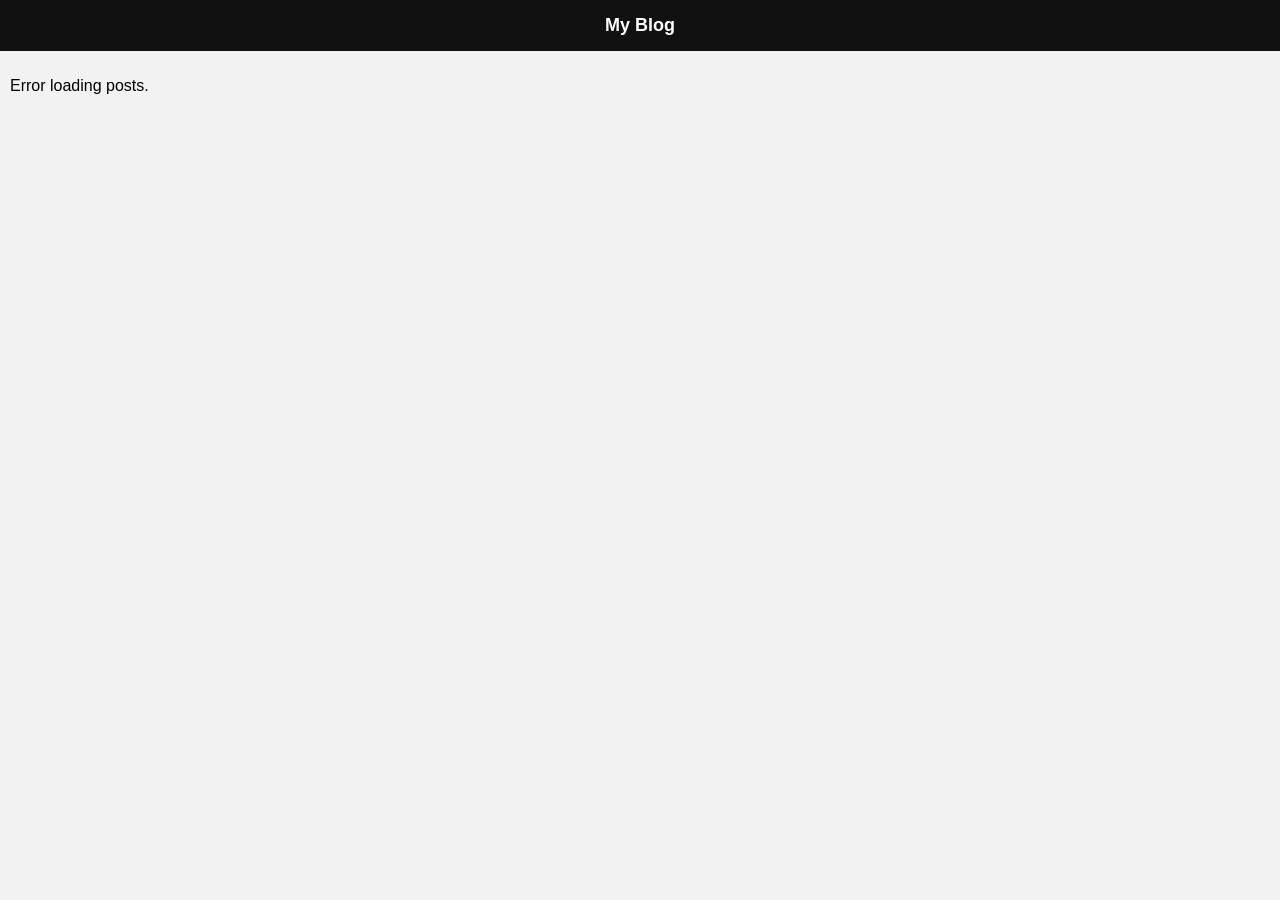
==== myblog.html @ b30ae97d "Update myblog.html" ====
<!DOCTYPE html>
<html>
<head>
  <title>My Blog App</title>
  <meta name="viewport" content="width=device-width, initial-scale=1.0">

  <style>
    body {
      margin: 0;
      font-family: Arial, sans-serif;
      background: #f2f2f2;
    }

    /* Top App Bar */
    .app-bar {
      background: #111;
      color: #fff;
      padding: 15px;
      text-align: center;
      font-size: 18px;
      font-weight: bold;
      position: sticky;
      top: 0;
    }

    /* Container */
    .container {
      padding: 10px;
    }

    /* Post Card */
    .card {
      background: #fff;
      border-radius: 15px;
      margin-bottom: 15px;
      padding: 12px;
      box-shadow: 0 2px 8px rgba(0,0,0,0.1);
      transition: 0.2s;
    }

    .card:active {
      transform: scale(0.98);
    }

    .title {
      font-size: 16px;
      font-weight: bold;
      margin-bottom: 8px;
    }

    .title a {
      text-decoration: none;
      color: #111;
    }

    .desc {
      font-size: 13px;
      color: #555;
      line-height: 1.4;
    }

    .btn {
      display: inline-block;
      margin-top: 10px;
      padding: 6px 10px;
      background: #111;
      color: #fff;
      border-radius: 8px;
      font-size: 12px;
      text-decoration: none;
    }

    /* Loading */
    .loading {
      text-align: center;
      padding: 20px;
      color: #777;
    }
  </style>
</head>

<body>

<div class="app-bar">
  My Blog
</div>

<div class="container" id="posts">
  <div class="loading">Loading posts...</div>
</div>

<script>
async function loadPosts() {
  const container = document.getElementById("posts");

  try {
    const res = await fetch("https://zarminhtike.wordpress.com/wp-json/wp/v2/posts");
    const data = await res.json();

    if (!data || data.length === 0) {
      container.innerHTML = "<p>No posts found.</p>";
      return;
    }

    let html = "";

    data.forEach(post => {
      const title = post.title.rendered;
      const link = post.link;

      const content = post.excerpt.rendered;
      const cleanContent = content.replace(/<[^>]*>/g, "");

      html += `
        <div class="card">
          <div class="title">
            <a href="${link}" target="_blank">${title}</a>
          </div>
          <div class="desc">
            ${cleanContent.substring(0, 120)}...
          </div>
          <a class="btn" href="${link}" target="_blank">Read</a>
        </div>
      `;
    });

    container.innerHTML = html;

  } catch (error) {
    container.innerHTML = "<p>Error loading posts.</p>";
    console.error(error);
  }
}

loadPosts();
</script>

</body>
</html>
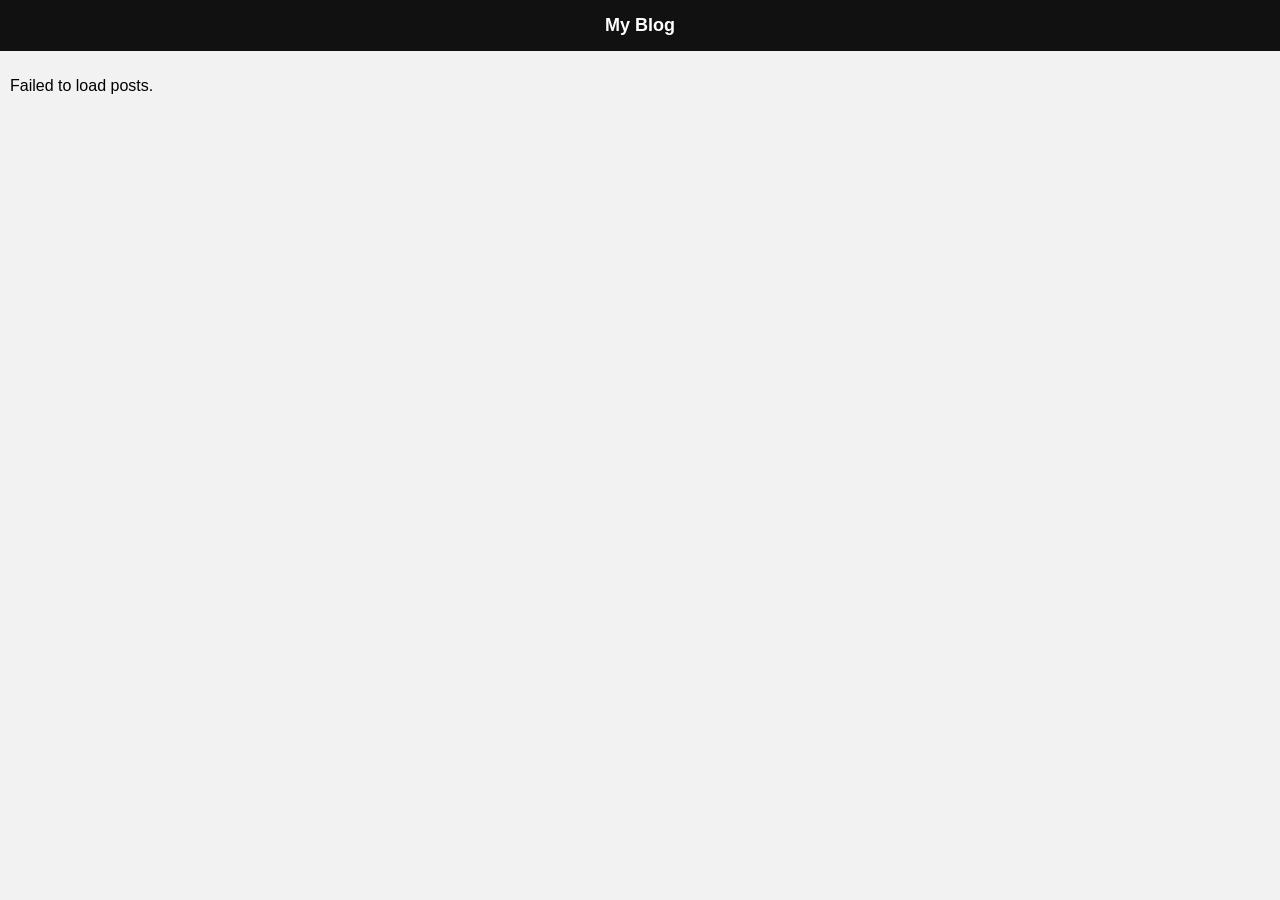
==== commit d4f08ecf: "Update myblog.html" ====
--- a/myblog.html
+++ b/myblog.html
@@ -11,7 +11,6 @@
       background: #f2f2f2;
     }
 
-    /* Top App Bar */
     .app-bar {
       background: #111;
       color: #fff;
@@ -23,12 +22,10 @@
       top: 0;
     }
 
-    /* Container */
     .container {
       padding: 10px;
     }
 
-    /* Post Card */
     .card {
       background: #fff;
       border-radius: 15px;
@@ -38,8 +35,10 @@
       transition: 0.2s;
     }
 
-    .card:active {
-      transform: scale(0.98);
+    .card img {
+      width: 100%;
+      border-radius: 10px;
+      margin-bottom: 8px;
     }
 
     .title {
@@ -70,7 +69,6 @@
       text-decoration: none;
     }
 
-    /* Loading */
     .loading {
       text-align: center;
       padding: 20px;
@@ -94,7 +92,16 @@
   const container = document.getElementById("posts");
 
   try {
-    const res = await fetch("https://zarminhtike.wordpress.com/wp-json/wp/v2/posts");
+    const api = "https://zarminhtike.wordpress.com/wp-json/wp/v2/posts?_embed";
+
+    // Try direct fetch first
+    let res = await fetch(api);
+
+    // If blocked, fallback to proxy
+    if (!res.ok) {
+      res = await fetch("https://api.allorigins.win/raw?url=" + encodeURIComponent(api));
+    }
+
     const data = await res.json();
 
     if (!data || data.length === 0) {
@@ -109,15 +116,21 @@
       const link = post.link;
 
       const content = post.excerpt.rendered;
-      const cleanContent = content.replace(/<[^>]*>/g, "");
+      const clean = content.replace(/<[^>]*>/g, "");
+
+      let image = "";
+      if (post._embedded && post._embedded["wp:featuredmedia"]) {
+        image = post._embedded["wp:featuredmedia"][0].source_url;
+      }
 
       html += `
         <div class="card">
+          ${image ? `<img src="${image}">` : ""}
           <div class="title">
             <a href="${link}" target="_blank">${title}</a>
           </div>
           <div class="desc">
-            ${cleanContent.substring(0, 120)}...
+            ${clean.substring(0, 120)}...
           </div>
           <a class="btn" href="${link}" target="_blank">Read</a>
         </div>
@@ -126,9 +139,9 @@
 
     container.innerHTML = html;
 
-  } catch (error) {
-    container.innerHTML = "<p>Error loading posts.</p>";
-    console.error(error);
+  } catch (err) {
+    container.innerHTML = "<p>Failed to load posts.</p>";
+    console.error("ERROR:", err);
   }
 }
 
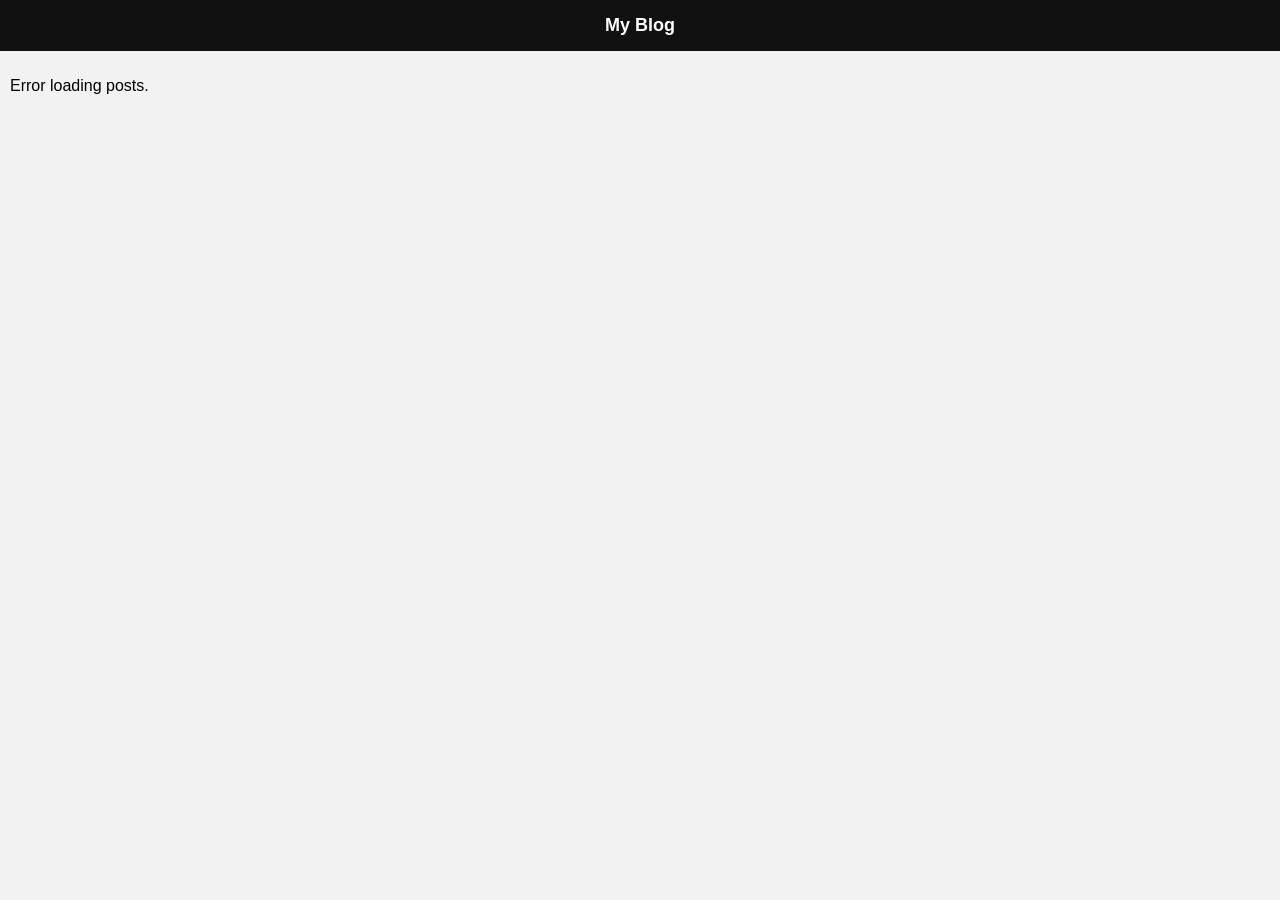
==== commit 3338c923: "Update myblog.html" ====
--- a/myblog.html
+++ b/myblog.html
@@ -35,12 +35,6 @@
       transition: 0.2s;
     }
 
-    .card img {
-      width: 100%;
-      border-radius: 10px;
-      margin-bottom: 8px;
-    }
-
     .title {
       font-size: 16px;
       font-weight: bold;
@@ -76,7 +70,6 @@
     }
   </style>
 </head>
-
 <body>
 
 <div class="app-bar">
@@ -88,49 +81,37 @@
 </div>
 
 <script>
-async function loadPosts() {
+async function loadRSS() {
   const container = document.getElementById("posts");
+  const rssURL = "https://corsproxy.io/?https://zarminhtike.wordpress.com/feed/";
 
   try {
-    const api = "https://zarminhtike.wordpress.com/wp-json/wp/v2/posts?_embed";
+    const response = await fetch(rssURL);
+    const text = await response.text();
+    const parser = new DOMParser();
+    const xml = parser.parseFromString(text, "text/xml");
 
-    // Try direct fetch first
-    let res = await fetch(api);
-
-    // If blocked, fallback to proxy
-    if (!res.ok) {
-      res = await fetch("https://api.allorigins.win/raw?url=" + encodeURIComponent(api));
-    }
-
-    const data = await res.json();
-
-    if (!data || data.length === 0) {
+    const items = xml.querySelectorAll("item");
+    if (items.length === 0) {
       container.innerHTML = "<p>No posts found.</p>";
       return;
     }
 
     let html = "";
 
-    data.forEach(post => {
-      const title = post.title.rendered;
-      const link = post.link;
-
-      const content = post.excerpt.rendered;
-      const clean = content.replace(/<[^>]*>/g, "");
-
-      let image = "";
-      if (post._embedded && post._embedded["wp:featuredmedia"]) {
-        image = post._embedded["wp:featuredmedia"][0].source_url;
-      }
+    items.forEach(item => {
+      const title = item.querySelector("title")?.textContent || "No Title";
+      const link = item.querySelector("link")?.textContent || "#";
+      const description = item.querySelector("description")?.textContent || "";
+      const cleanDesc = description.replace(/<[^>]*>/g, "").substring(0, 120);
 
       html += `
         <div class="card">
-          ${image ? `<img src="${image}">` : ""}
           <div class="title">
             <a href="${link}" target="_blank">${title}</a>
           </div>
           <div class="desc">
-            ${clean.substring(0, 120)}...
+            ${cleanDesc}...
           </div>
           <a class="btn" href="${link}" target="_blank">Read</a>
         </div>
@@ -139,13 +120,13 @@
 
     container.innerHTML = html;
 
-  } catch (err) {
-    container.innerHTML = "<p>Failed to load posts.</p>";
-    console.error("ERROR:", err);
+  } catch (error) {
+    container.innerHTML = "<p>Error loading posts.</p>";
+    console.error(error);
   }
 }
 
-loadPosts();
+loadRSS();
 </script>
 
 </body>
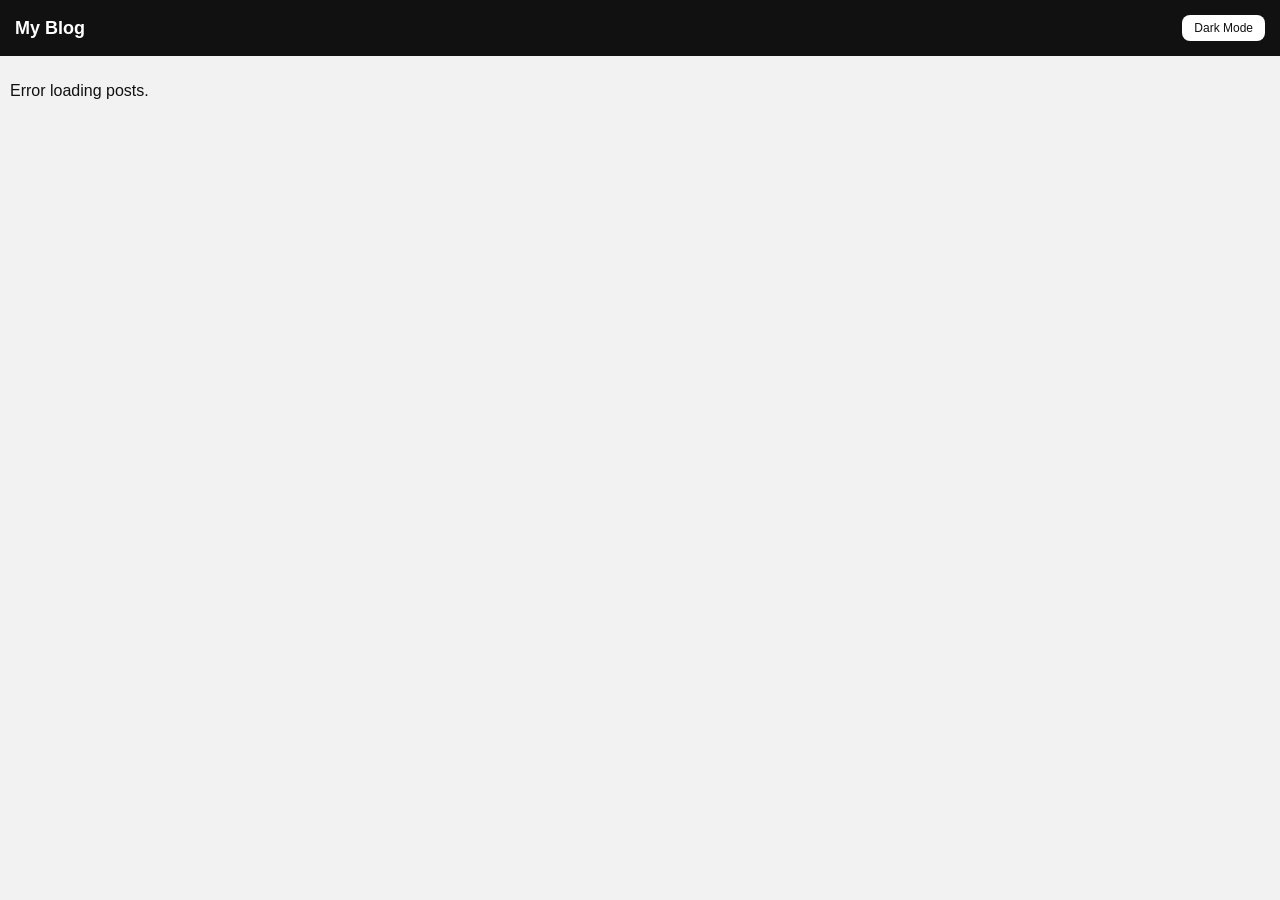
==== commit ba5109d0: "Update myblog.html" ====
--- a/myblog.html
+++ b/myblog.html
@@ -3,23 +3,54 @@
 <head>
   <title>My Blog App</title>
   <meta name="viewport" content="width=device-width, initial-scale=1.0">
+  <style>
+    :root {
+      --bg: #f2f2f2;
+      --text: #111;
+      --card-bg: #fff;
+      --btn-bg: #111;
+      --btn-text: #fff;
+    }
 
-  <style>
+    body.dark-mode {
+      --bg: #121212;
+      --text: #eee;
+      --card-bg: #1e1e1e;
+      --btn-bg: #eee;
+      --btn-text: #111;
+    }
+
     body {
       margin: 0;
       font-family: Arial, sans-serif;
-      background: #f2f2f2;
+      background: var(--bg);
+      color: var(--text);
+      transition: background 0.3s, color 0.3s;
     }
 
     .app-bar {
-      background: #111;
-      color: #fff;
+      background: var(--btn-bg);
+      color: var(--btn-text);
       padding: 15px;
       text-align: center;
       font-size: 18px;
       font-weight: bold;
       position: sticky;
       top: 0;
+      display: flex;
+      justify-content: space-between;
+      align-items: center;
+    }
+
+    .toggle-btn {
+      padding: 6px 12px;
+      font-size: 12px;
+      border: none;
+      border-radius: 8px;
+      cursor: pointer;
+      background: var(--btn-text);
+      color: var(--btn-bg);
+      transition: 0.3s;
     }
 
     .container {
@@ -27,12 +58,22 @@
     }
 
     .card {
-      background: #fff;
+      background: var(--card-bg);
       border-radius: 15px;
       margin-bottom: 15px;
       padding: 12px;
       box-shadow: 0 2px 8px rgba(0,0,0,0.1);
-      transition: 0.2s;
+      transition: transform 0.2s, background 0.3s;
+    }
+
+    .card:active {
+      transform: scale(0.98);
+    }
+
+    .card img {
+      width: 100%;
+      border-radius: 10px;
+      margin-bottom: 8px;
     }
 
     .title {
@@ -43,12 +84,13 @@
 
     .title a {
       text-decoration: none;
-      color: #111;
+      color: var(--text);
     }
 
     .desc {
       font-size: 13px;
-      color: #555;
+      color: var(--text);
+      opacity: 0.8;
       line-height: 1.4;
     }
 
@@ -56,8 +98,8 @@
       display: inline-block;
       margin-top: 10px;
       padding: 6px 10px;
-      background: #111;
-      color: #fff;
+      background: var(--btn-bg);
+      color: var(--btn-text);
       border-radius: 8px;
       font-size: 12px;
       text-decoration: none;
@@ -66,7 +108,8 @@
     .loading {
       text-align: center;
       padding: 20px;
-      color: #777;
+      color: var(--text);
+      opacity: 0.6;
     }
   </style>
 </head>
@@ -74,6 +117,7 @@
 
 <div class="app-bar">
   My Blog
+  <button class="toggle-btn" onclick="toggleDarkMode()">Dark Mode</button>
 </div>
 
 <div class="container" id="posts">
@@ -81,38 +125,43 @@
 </div>
 
 <script>
-async function loadRSS() {
+function toggleDarkMode() {
+  document.body.classList.toggle("dark-mode");
+}
+
+async function loadPosts() {
   const container = document.getElementById("posts");
-  const rssURL = "https://corsproxy.io/?https://zarminhtike.wordpress.com/feed/";
+  const apiURL = "https://public-api.wordpress.com/wp/v2/sites/zarminhtike.wordpress.com/posts";
 
   try {
-    const response = await fetch(rssURL);
-    const text = await response.text();
-    const parser = new DOMParser();
-    const xml = parser.parseFromString(text, "text/xml");
+    const res = await fetch(apiURL);
+    const data = await res.json();
 
-    const items = xml.querySelectorAll("item");
-    if (items.length === 0) {
+    if (!data || data.length === 0) {
       container.innerHTML = "<p>No posts found.</p>";
       return;
     }
 
     let html = "";
 
-    items.forEach(item => {
-      const title = item.querySelector("title")?.textContent || "No Title";
-      const link = item.querySelector("link")?.textContent || "#";
-      const description = item.querySelector("description")?.textContent || "";
-      const cleanDesc = description.replace(/<[^>]*>/g, "").substring(0, 120);
+    data.forEach(post => {
+      const title = post.title || "No Title";
+      const link = post.URL;
+      const excerpt = post.excerpt || "";
+      const cleanExcerpt = excerpt.replace(/<[^>]*>/g, "").substring(0, 120);
+
+      let image = "";
+      if (post.featured_media_urls && post.featured_media_urls.full) {
+        image = post.featured_media_urls.full;
+      }
 
       html += `
         <div class="card">
+          ${image ? `<img src="${image}" alt="">` : ""}
           <div class="title">
             <a href="${link}" target="_blank">${title}</a>
           </div>
-          <div class="desc">
-            ${cleanDesc}...
-          </div>
+          <div class="desc">${cleanExcerpt}...</div>
           <a class="btn" href="${link}" target="_blank">Read</a>
         </div>
       `;
@@ -126,7 +175,7 @@
   }
 }
 
-loadRSS();
+loadPosts();
 </script>
 
 </body>
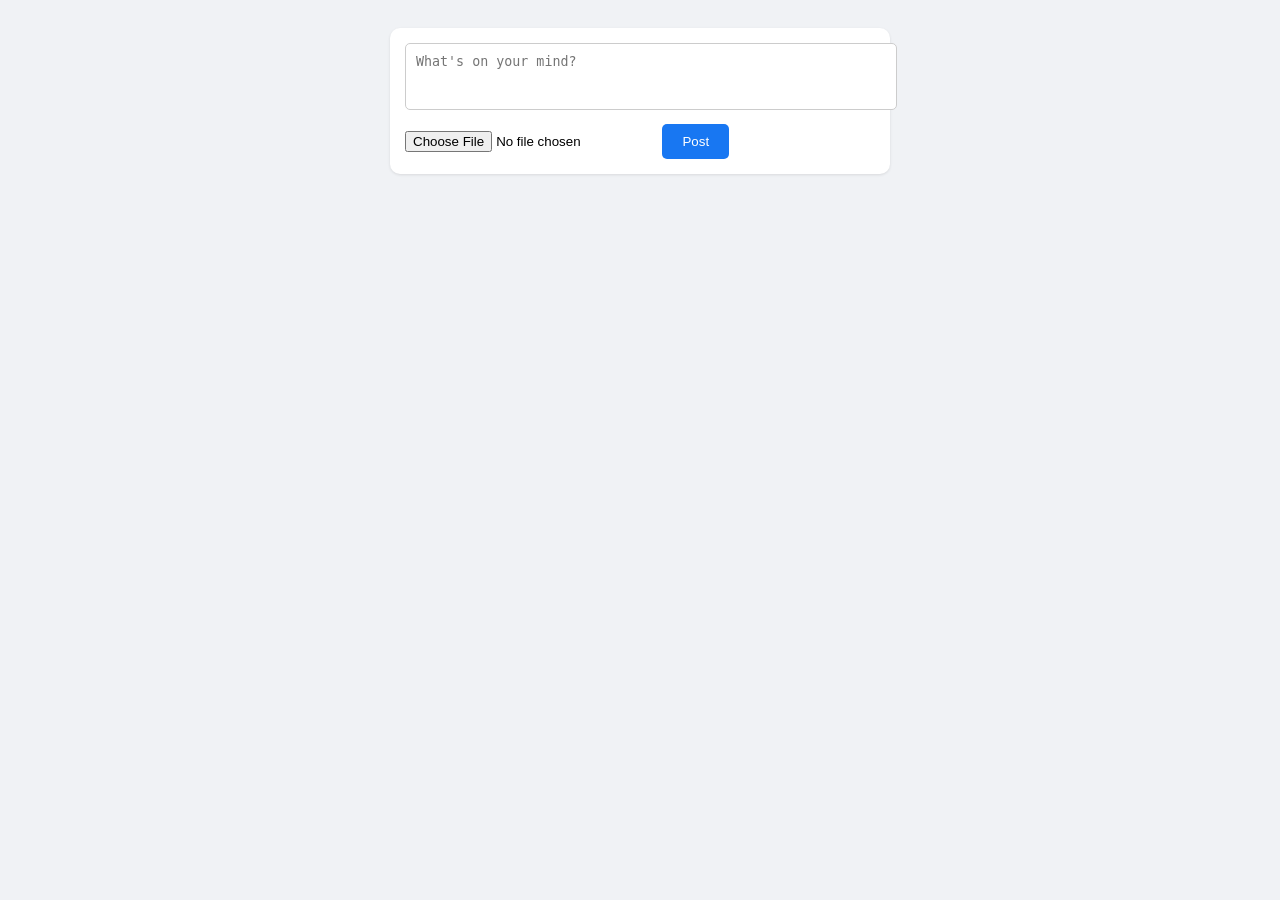
==== commit 97359a02: "Update myblog.html" ====
--- a/myblog.html
+++ b/myblog.html
@@ -1,182 +1,175 @@
 <!DOCTYPE html>
-<html>
+<html lang="en">
 <head>
-  <title>My Blog App</title>
-  <meta name="viewport" content="width=device-width, initial-scale=1.0">
-  <style>
-    :root {
-      --bg: #f2f2f2;
-      --text: #111;
-      --card-bg: #fff;
-      --btn-bg: #111;
-      --btn-text: #fff;
-    }
-
-    body.dark-mode {
-      --bg: #121212;
-      --text: #eee;
-      --card-bg: #1e1e1e;
-      --btn-bg: #eee;
-      --btn-text: #111;
-    }
-
+<meta charset="UTF-8">
+<meta name="viewport" content="width=device-width, initial-scale=1.0">
+<title>Mini Facebook Post UI</title>
+<style>
     body {
-      margin: 0;
-      font-family: Arial, sans-serif;
-      background: var(--bg);
-      color: var(--text);
-      transition: background 0.3s, color 0.3s;
-    }
-
-    .app-bar {
-      background: var(--btn-bg);
-      color: var(--btn-text);
-      padding: 15px;
-      text-align: center;
-      font-size: 18px;
-      font-weight: bold;
-      position: sticky;
-      top: 0;
-      display: flex;
-      justify-content: space-between;
-      align-items: center;
-    }
-
-    .toggle-btn {
-      padding: 6px 12px;
-      font-size: 12px;
-      border: none;
-      border-radius: 8px;
-      cursor: pointer;
-      background: var(--btn-text);
-      color: var(--btn-bg);
-      transition: 0.3s;
+        font-family: Arial, sans-serif;
+        background: #f0f2f5;
+        display: flex;
+        justify-content: center;
+        padding: 20px;
     }
 
     .container {
-      padding: 10px;
+        width: 500px;
     }
 
-    .card {
-      background: var(--card-bg);
-      border-radius: 15px;
-      margin-bottom: 15px;
-      padding: 12px;
-      box-shadow: 0 2px 8px rgba(0,0,0,0.1);
-      transition: transform 0.2s, background 0.3s;
+    .create-post {
+        background: #fff;
+        padding: 15px;
+        border-radius: 10px;
+        margin-bottom: 20px;
+        box-shadow: 0 1px 3px rgba(0,0,0,0.1);
     }
 
-    .card:active {
-      transform: scale(0.98);
+    .create-post textarea {
+        width: 100%;
+        resize: none;
+        border-radius: 5px;
+        border: 1px solid #ccc;
+        padding: 10px;
     }
 
-    .card img {
-      width: 100%;
-      border-radius: 10px;
-      margin-bottom: 8px;
+    .create-post input[type="file"] {
+        margin-top: 10px;
     }
 
-    .title {
-      font-size: 16px;
-      font-weight: bold;
-      margin-bottom: 8px;
+    .create-post button {
+        margin-top: 10px;
+        padding: 10px 20px;
+        background: #1877f2;
+        color: #fff;
+        border: none;
+        border-radius: 5px;
+        cursor: pointer;
     }
 
-    .title a {
-      text-decoration: none;
-      color: var(--text);
+    .posts {
+        display: flex;
+        flex-direction: column;
+        gap: 15px;
     }
 
-    .desc {
-      font-size: 13px;
-      color: var(--text);
-      opacity: 0.8;
-      line-height: 1.4;
+    .post {
+        background: #fff;
+        padding: 15px;
+        border-radius: 10px;
+        box-shadow: 0 1px 3px rgba(0,0,0,0.1);
+        position: relative;
     }
 
-    .btn {
-      display: inline-block;
-      margin-top: 10px;
-      padding: 6px 10px;
-      background: var(--btn-bg);
-      color: var(--btn-text);
-      border-radius: 8px;
-      font-size: 12px;
-      text-decoration: none;
+    .post img {
+        max-width: 100%;
+        margin-top: 10px;
+        border-radius: 5px;
     }
 
-    .loading {
-      text-align: center;
-      padding: 20px;
-      color: var(--text);
-      opacity: 0.6;
+    .post .edit-btn {
+        position: absolute;
+        top: 10px;
+        right: 10px;
+        background: #ffc107;
+        border: none;
+        padding: 5px 10px;
+        border-radius: 5px;
+        cursor: pointer;
     }
-  </style>
+
+    .post textarea {
+        width: 100%;
+        resize: none;
+        border-radius: 5px;
+        border: 1px solid #ccc;
+        padding: 10px;
+    }
+
+    .post .save-btn {
+        margin-top: 10px;
+        padding: 5px 15px;
+        background: #28a745;
+        color: #fff;
+        border: none;
+        border-radius: 5px;
+        cursor: pointer;
+    }
+</style>
 </head>
 <body>
+<div class="container">
+    <div class="create-post">
+        <textarea id="postText" rows="3" placeholder="What's on your mind?"></textarea>
+        <input type="file" id="postImage">
+        <button onclick="createPost()">Post</button>
+    </div>
 
-<div class="app-bar">
-  My Blog
-  <button class="toggle-btn" onclick="toggleDarkMode()">Dark Mode</button>
-</div>
-
-<div class="container" id="posts">
-  <div class="loading">Loading posts...</div>
+    <div class="posts" id="postsContainer">
+        <!-- Posts will appear here -->
+    </div>
 </div>
 
 <script>
-function toggleDarkMode() {
-  document.body.classList.toggle("dark-mode");
-}
+    function createPost() {
+        const text = document.getElementById('postText').value;
+        const fileInput = document.getElementById('postImage');
+        const container = document.getElementById('postsContainer');
 
-async function loadPosts() {
-  const container = document.getElementById("posts");
-  const apiURL = "https://public-api.wordpress.com/wp/v2/sites/zarminhtike.wordpress.com/posts";
+        if (!text && !fileInput.files.length) {
+            alert("Please enter text or select an image.");
+            return;
+        }
 
-  try {
-    const res = await fetch(apiURL);
-    const data = await res.json();
+        const post = document.createElement('div');
+        post.classList.add('post');
 
-    if (!data || data.length === 0) {
-      container.innerHTML = "<p>No posts found.</p>";
-      return;
+        let imageHTML = '';
+        if (fileInput.files.length) {
+            const reader = new FileReader();
+            reader.onload = function(e) {
+                imageHTML = `<img src="${e.target.result}" alt="Post Image">`;
+                post.innerHTML = `
+                    <div class="post-text">${text}</div>
+                    ${imageHTML}
+                    <button class="edit-btn" onclick="editPost(this)">Edit</button>
+                `;
+            };
+            reader.readAsDataURL(fileInput.files[0]);
+        } else {
+            post.innerHTML = `
+                <div class="post-text">${text}</div>
+                <button class="edit-btn" onclick="editPost(this)">Edit</button>
+            `;
+        }
+
+        container.prepend(post);
+
+        // Reset inputs
+        document.getElementById('postText').value = '';
+        fileInput.value = '';
     }
 
-    let html = "";
+    function editPost(btn) {
+        const postDiv = btn.parentElement;
+        const textDiv = postDiv.querySelector('.post-text');
+        const currentText = textDiv.innerText;
 
-    data.forEach(post => {
-      const title = post.title || "No Title";
-      const link = post.URL;
-      const excerpt = post.excerpt || "";
-      const cleanExcerpt = excerpt.replace(/<[^>]*>/g, "").substring(0, 120);
+        postDiv.innerHTML = `
+            <textarea rows="3">${currentText}</textarea>
+            <button class="save-btn" onclick="savePost(this)">Save</button>
+        `;
+    }
 
-      let image = "";
-      if (post.featured_media_urls && post.featured_media_urls.full) {
-        image = post.featured_media_urls.full;
-      }
+    function savePost(btn) {
+        const postDiv = btn.parentElement;
+        const newText = postDiv.querySelector('textarea').value;
 
-      html += `
-        <div class="card">
-          ${image ? `<img src="${image}" alt="">` : ""}
-          <div class="title">
-            <a href="${link}" target="_blank">${title}</a>
-          </div>
-          <div class="desc">${cleanExcerpt}...</div>
-          <a class="btn" href="${link}" target="_blank">Read</a>
-        </div>
-      `;
-    });
-
-    container.innerHTML = html;
-
-  } catch (error) {
-    container.innerHTML = "<p>Error loading posts.</p>";
-    console.error(error);
-  }
-}
-
-loadPosts();
+        postDiv.innerHTML = `
+            <div class="post-text">${newText}</div>
+            <button class="edit-btn" onclick="editPost(this)">Edit</button>
+        `;
+    }
 </script>
-
 </body>
 </html>
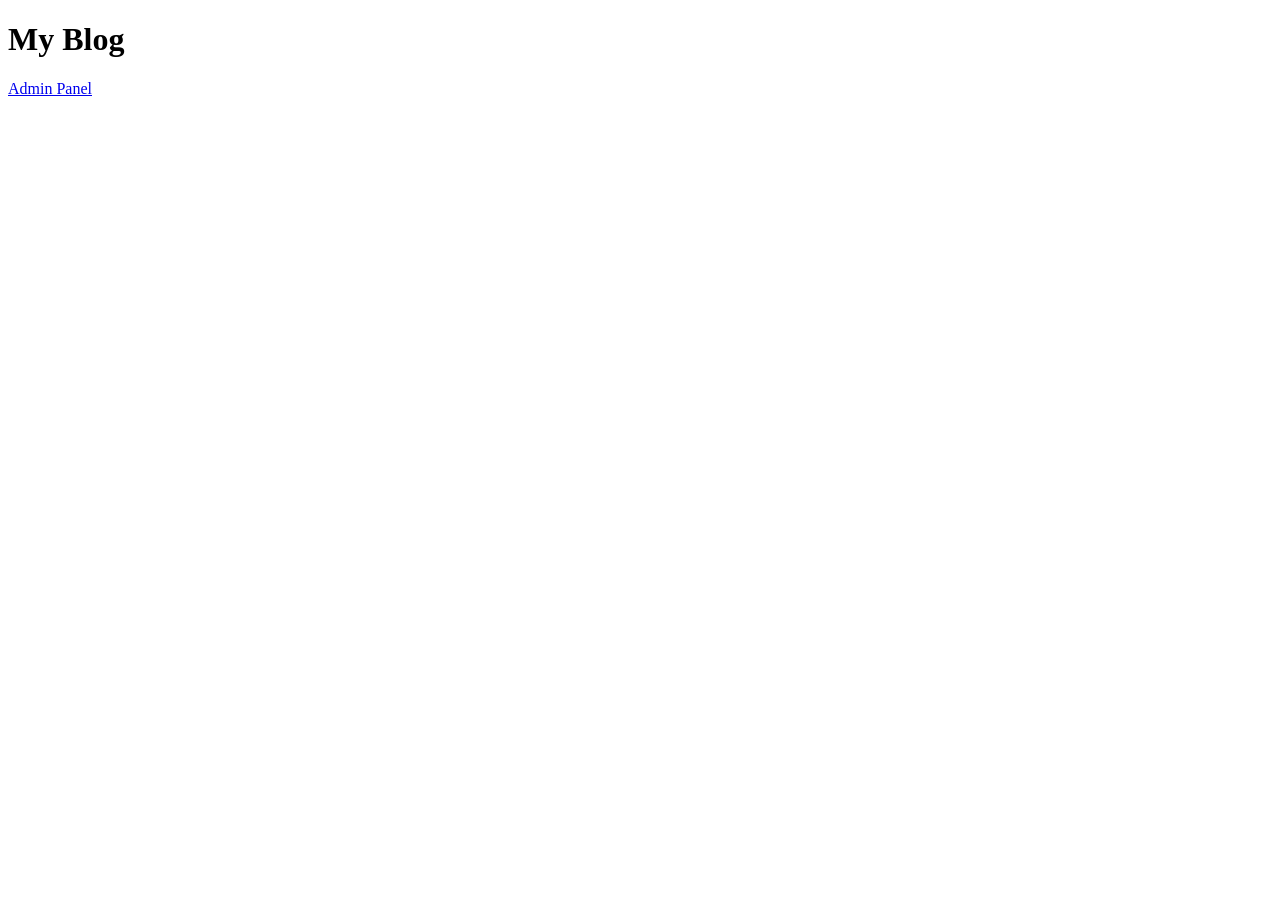
==== commit f8db3345: "Update myblog.html" ====
--- a/myblog.html
+++ b/myblog.html
@@ -1,175 +1,21 @@
 <!DOCTYPE html>
 <html lang="en">
 <head>
-<meta charset="UTF-8">
-<meta name="viewport" content="width=device-width, initial-scale=1.0">
-<title>Mini Facebook Post UI</title>
-<style>
-    body {
-        font-family: Arial, sans-serif;
-        background: #f0f2f5;
-        display: flex;
-        justify-content: center;
-        padding: 20px;
-    }
-
-    .container {
-        width: 500px;
-    }
-
-    .create-post {
-        background: #fff;
-        padding: 15px;
-        border-radius: 10px;
-        margin-bottom: 20px;
-        box-shadow: 0 1px 3px rgba(0,0,0,0.1);
-    }
-
-    .create-post textarea {
-        width: 100%;
-        resize: none;
-        border-radius: 5px;
-        border: 1px solid #ccc;
-        padding: 10px;
-    }
-
-    .create-post input[type="file"] {
-        margin-top: 10px;
-    }
-
-    .create-post button {
-        margin-top: 10px;
-        padding: 10px 20px;
-        background: #1877f2;
-        color: #fff;
-        border: none;
-        border-radius: 5px;
-        cursor: pointer;
-    }
-
-    .posts {
-        display: flex;
-        flex-direction: column;
-        gap: 15px;
-    }
-
-    .post {
-        background: #fff;
-        padding: 15px;
-        border-radius: 10px;
-        box-shadow: 0 1px 3px rgba(0,0,0,0.1);
-        position: relative;
-    }
-
-    .post img {
-        max-width: 100%;
-        margin-top: 10px;
-        border-radius: 5px;
-    }
-
-    .post .edit-btn {
-        position: absolute;
-        top: 10px;
-        right: 10px;
-        background: #ffc107;
-        border: none;
-        padding: 5px 10px;
-        border-radius: 5px;
-        cursor: pointer;
-    }
-
-    .post textarea {
-        width: 100%;
-        resize: none;
-        border-radius: 5px;
-        border: 1px solid #ccc;
-        padding: 10px;
-    }
-
-    .post .save-btn {
-        margin-top: 10px;
-        padding: 5px 15px;
-        background: #28a745;
-        color: #fff;
-        border: none;
-        border-radius: 5px;
-        cursor: pointer;
-    }
-</style>
+  <meta charset="UTF-8">
+  <meta name="viewport" content="width=device-width, initial-scale=1.0">
+  <title>My Blog</title>
+  <link rel="stylesheet" href="blog.css">
 </head>
 <body>
-<div class="container">
-    <div class="create-post">
-        <textarea id="postText" rows="3" placeholder="What's on your mind?"></textarea>
-        <input type="file" id="postImage">
-        <button onclick="createPost()">Post</button>
-    </div>
+  <header>
+    <h1>My Blog</h1>
+    <a href="admin.html">Admin Panel</a>
+  </header>
 
-    <div class="posts" id="postsContainer">
-        <!-- Posts will appear here -->
-    </div>
-</div>
+  <main id="blog-posts">
+    <!-- Blog posts will appear here -->
+  </main>
 
-<script>
-    function createPost() {
-        const text = document.getElementById('postText').value;
-        const fileInput = document.getElementById('postImage');
-        const container = document.getElementById('postsContainer');
-
-        if (!text && !fileInput.files.length) {
-            alert("Please enter text or select an image.");
-            return;
-        }
-
-        const post = document.createElement('div');
-        post.classList.add('post');
-
-        let imageHTML = '';
-        if (fileInput.files.length) {
-            const reader = new FileReader();
-            reader.onload = function(e) {
-                imageHTML = `<img src="${e.target.result}" alt="Post Image">`;
-                post.innerHTML = `
-                    <div class="post-text">${text}</div>
-                    ${imageHTML}
-                    <button class="edit-btn" onclick="editPost(this)">Edit</button>
-                `;
-            };
-            reader.readAsDataURL(fileInput.files[0]);
-        } else {
-            post.innerHTML = `
-                <div class="post-text">${text}</div>
-                <button class="edit-btn" onclick="editPost(this)">Edit</button>
-            `;
-        }
-
-        container.prepend(post);
-
-        // Reset inputs
-        document.getElementById('postText').value = '';
-        fileInput.value = '';
-    }
-
-    function editPost(btn) {
-        const postDiv = btn.parentElement;
-        const textDiv = postDiv.querySelector('.post-text');
-        const currentText = textDiv.innerText;
-
-        postDiv.innerHTML = `
-            <textarea rows="3">${currentText}</textarea>
-            <button class="save-btn" onclick="savePost(this)">Save</button>
-        `;
-    }
-
-    function savePost(btn) {
-        const postDiv = btn.parentElement;
-        const newText = postDiv.querySelector('textarea').value;
-
-        postDiv.innerHTML = `
-            <div class="post-text">${newText}</div>
-            <button class="edit-btn" onclick="editPost(this)">Edit</button>
-        `;
-    }
-</script>
+  <script src="blog.js"></script>
 </body>
 </html>
